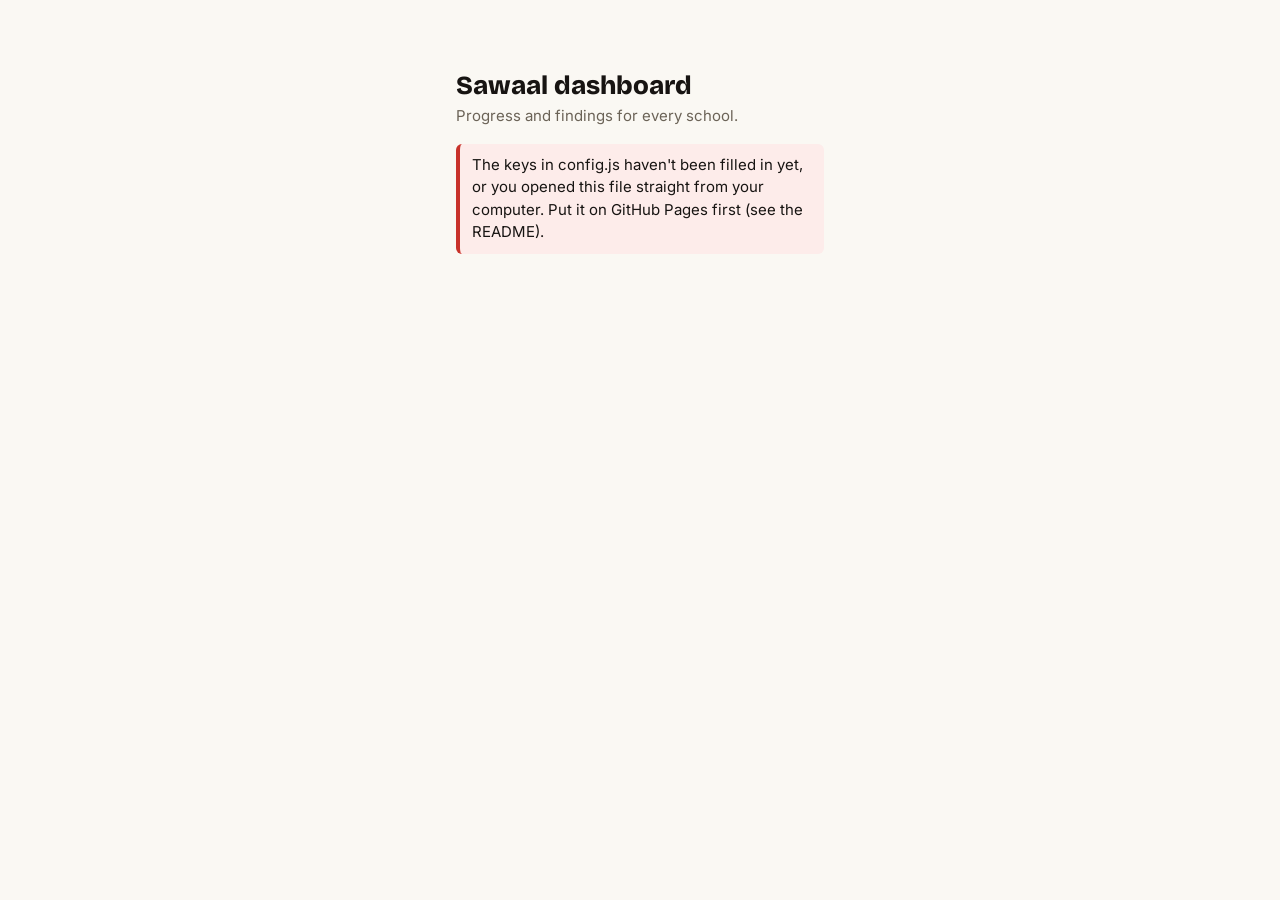
==== dashboard.html @ 16f04bfe "Add files via upload" ====
<!DOCTYPE html>
<html lang="en">
<head>
<meta charset="utf-8">
<meta name="viewport" content="width=device-width, initial-scale=1">
<meta name="robots" content="noindex">
<title>Sawaal dashboard</title>
<link rel="preconnect" href="https://fonts.googleapis.com">
<link rel="stylesheet" href="https://fonts.googleapis.com/css2?family=Bricolage+Grotesque:wght@700;800&family=Inter:wght@400;500;600;700&display=swap">
<script src="config.js"></script>
<script src="courses.js"></script>
<script src="sawaal.js" data-course="dashboard"></script>
<style>
:root{
  --ink:#171412;--slate:#1B2430;--page:#FAF8F3;--card:#FFFFFF;--rule:#E4DED2;--muted:#6B6357;
  --gold:#FFB703;--gold-ink:#231B08;--red:#C8322A;--teal:#0F7B6C;--mint:#E8F5F1;--blush:#FDECEA;--soft:#F3EFE6;--amber:#FFF4DC;--bar:#2F6FB0;--bar2:#E08A00;
  --disp:"Bricolage Grotesque","Trebuchet MS",sans-serif;--body:Inter,system-ui,-apple-system,"Segoe UI",sans-serif;
}
@media (prefers-color-scheme: dark){:root{--ink:#F1EDE4;--page:#13120F;--card:#1D1B17;--rule:#36312A;--muted:#ADA493;--soft:#28251F;--mint:#15302A;--blush:#3A1E1B;--amber:#3A2E12;--red:#F07D74;--teal:#5CC7B4;--bar:#6FA8E0;--bar2:#F2B04D}}
*{box-sizing:border-box}html,body{margin:0}
body{background:var(--page);color:var(--ink);font:15px/1.5 var(--body);-webkit-font-smoothing:antialiased}
button,input,select{font:inherit;color:inherit}
.top{background:var(--slate);color:#fff;padding:12px 16px}
.top .in{max-width:1180px;margin:0 auto;display:flex;align-items:center;gap:10px;flex-wrap:wrap}
.top .brand{font:800 20px var(--disp);margin-right:auto}
.top .brand small{font:500 13px var(--body);color:#9FB0C6;margin-left:6px}
.top select{background:#2A3849;color:#fff;border:1px solid #3E4E63;border-radius:8px;padding:7px 10px;max-width:100%}
.top button{background:transparent;color:#fff;border:1px solid rgba(255,255,255,.45);border-radius:8px;padding:6px 11px;font-weight:600;font-size:13px;cursor:pointer}
.filters{background:var(--card);border-bottom:1px solid var(--rule)}
.filters .in{max-width:1180px;margin:0 auto;padding:10px 16px;display:flex;gap:10px;flex-wrap:wrap;align-items:end}
.filters label{display:block;font-size:12px;font-weight:600;color:var(--muted);margin-bottom:3px}
.filters>.in>div{min-width:0;max-width:100%}
select,input[type=password],input[type=text]{background:var(--card);border:1.5px solid var(--rule);border-radius:8px;padding:8px 10px;max-width:100%}
.tabs{background:var(--card);border-bottom:1px solid var(--rule);overflow-x:auto;position:sticky;top:0;z-index:5}
.tabs .in{max-width:1180px;margin:0 auto;display:flex;gap:2px;padding:0 10px}
.tabs button{background:none;border:0;border-bottom:3px solid transparent;padding:12px 14px;font-weight:600;color:var(--muted);cursor:pointer;white-space:nowrap}
.tabs button.on{color:var(--ink);border-bottom-color:var(--gold)}
main{max-width:1180px;margin:0 auto;padding:22px 16px 80px}
h1{font:800 26px/1.2 var(--disp);margin:0 0 4px}
h2{font:800 20px/1.25 var(--disp);margin:0 0 8px}
h3{font-size:15px;margin:0 0 8px}
.sub{color:var(--muted);margin:0 0 16px}
.card{background:var(--card);border:1px solid var(--rule);border-radius:12px;padding:18px;margin-bottom:16px}
.grid{display:grid;gap:14px}.g2{grid-template-columns:repeat(auto-fit,minmax(320px,1fr))}.g3{grid-template-columns:repeat(auto-fit,minmax(230px,1fr))}.g5{grid-template-columns:repeat(auto-fit,minmax(150px,1fr))}
.stat{background:var(--card);border:1px solid var(--rule);border-radius:12px;padding:14px 16px}
.stat b{display:block;font:800 30px/1.1 var(--disp)}.stat span{color:var(--muted);font-size:13px}
.btn{display:inline-flex;align-items:center;gap:6px;background:var(--gold);color:var(--gold-ink);border:0;border-radius:9px;padding:9px 14px;font-weight:600;cursor:pointer;text-decoration:none}
.btn.alt{background:var(--soft);color:var(--ink)}
.tablewrap{overflow-x:auto;border:1px solid var(--rule);border-radius:10px;background:var(--card);margin-bottom:18px}
table{border-collapse:collapse;width:100%;font-size:14px}
th,td{text-align:left;padding:9px 11px;border-bottom:1px solid var(--rule);vertical-align:top}
th{font-size:12.5px;color:var(--muted);font-weight:600;background:var(--soft);white-space:nowrap}
tr:last-child td{border-bottom:0}
tr.click{cursor:pointer}tr.click:hover td{background:var(--soft)}tr.sel td{background:var(--amber)}
td.num,th.num{text-align:right;font-variant-numeric:tabular-nums;white-space:nowrap}
.pill{display:inline-block;font-size:12px;font-weight:600;padding:2px 9px;border-radius:20px;background:var(--soft);white-space:nowrap}
.pill.ok{background:var(--mint);color:var(--teal)}.pill.bad{background:var(--blush);color:var(--red)}
.prog{display:flex;align-items:center;gap:8px;min-width:130px}
.prog .t{height:7px;background:var(--soft);border-radius:6px;flex:1;overflow:hidden}.prog .t i{display:block;height:100%;background:var(--teal)}
.prog span{font-size:12.5px;color:var(--muted);white-space:nowrap}
.finding{border-left:4px solid var(--gold);background:var(--card);border-radius:0 10px 10px 0;padding:14px 16px;font-size:16px;line-height:1.45}
.finding b{font:800 20px var(--disp)}
.bars{display:grid;grid-template-columns:auto 1fr auto;gap:5px 10px;align-items:center;font-size:13.5px}
.bars .lb{color:var(--muted);white-space:nowrap}.bars .tr{height:14px;background:var(--soft);border-radius:4px;overflow:hidden}
.bars .tr i{display:block;height:100%;background:var(--bar);border-radius:4px}.bars .tr i.b2{background:var(--bar2)}
.bars .v{font-variant-numeric:tabular-nums;text-align:right;min-width:2.5em}
.legend{display:flex;gap:14px;font-size:12.5px;color:var(--muted);margin:4px 0 10px}
.legend i{display:inline-block;width:10px;height:10px;border-radius:2px;margin-right:5px;vertical-align:-1px}
.quote{border-bottom:1px solid var(--rule);padding:10px 0}.quote:last-child{border-bottom:0}
.quote .who{font-size:12.5px;color:var(--muted);margin-bottom:2px}.quote .txt{white-space:pre-wrap;word-break:break-word}
.chips{display:flex;flex-wrap:wrap;gap:6px}.chip{background:var(--soft);border-radius:20px;padding:4px 11px;font-weight:600;font-size:13.5px}
.muted{color:var(--muted)}.small{font-size:13px}
.note{background:var(--amber);border-radius:8px;padding:10px 12px;font-size:13.5px;margin-bottom:16px}
.err{background:var(--blush);border-left:4px solid var(--red);padding:10px 12px;border-radius:6px;margin:12px 0}
.empty{color:var(--muted);text-align:center;padding:36px 12px}
.code{font-family:ui-monospace,Menlo,Consolas,monospace;font-weight:700;letter-spacing:.04em}
.hide{display:none!important}
.auth{max-width:400px;margin:70px auto;padding:0 16px}
.auth label{display:block;font-weight:600;margin:14px 0 5px}.auth input{width:100%}
.auth .btn{width:100%;justify-content:center;margin-top:16px;padding:12px}
@media (max-width:640px){h1{font-size:22px}.top .brand small{display:none}}
</style>
</head>
<body>

<div id="vLogin" class="auth hide">
  <h1>Sawaal dashboard</h1>
  <p class="sub">Progress and findings for every school.</p>
  <form id="fLogin">
    <label for="pw">Dashboard password</label>
    <input id="pw" type="password" autocomplete="current-password" required>
    <button class="btn" type="submit" id="pwBtn">Open dashboard</button>
    <div id="pwErr" class="err hide"></div>
  </form>
</div>

<div id="vApp" class="hide">
  <div class="top"><div class="in">
    <div class="brand">Sawaal<small>dashboard</small></div>
    <select id="course" aria-label="Course"></select>
    <button id="refresh" type="button">Refresh</button>
    <button id="logout" type="button">Lock</button>
  </div></div>
  <div class="filters"><div class="in">
    <div><label for="school">School</label><select id="school"></select></div>
    <div><label for="cls">Class</label><select id="cls"></select></div>
    <div class="small muted" id="loaded" style="margin-left:auto;align-self:center"></div>
  </div></div>
  <div class="tabs"><div class="in" id="tabs">
    <button data-tab="overview" class="on">Overview</button>
    <button data-tab="findings">Findings</button>
    <button data-tab="students">Students</button>
    <button data-tab="download">Download</button>
  </div></div>
  <main id="out"></main>
</div>

<script>
(function () {
  "use strict";
  var api = Sawaal.api;
  var $ = function (id) { return document.getElementById(id); };
  var COURSES = (window.SAWAAL_COURSES || []).filter(function (c) { return c && c.id; });
  var PW_KEY = "sawaal.dashpw";
  var S = { pw: null, course: null, school: "", cls: "", tab: "overview", data: null, student: null, freeText: null };

  function esc(s) { return String(s == null ? "" : s).replace(/[&<>"']/g, function (c) { return { "&": "&amp;", "<": "&lt;", ">": "&gt;", '"': "&quot;", "'": "&#39;" }[c]; }); }
  function answerText(a) { if (a == null) return ""; if (typeof a === "string") return a; if (Array.isArray(a)) return a.join(", "); return JSON.stringify(a); }
  function num(v) { if (v == null || v === "") return null; if (typeof v === "number") return v; var m = String(v).match(/-?\d+(\.\d+)?/); return m ? parseFloat(m[0]) : null; }
  function when(ts) {
    if (!ts) return "";
    var mins = Math.round((Date.now() - new Date(ts)) / 60000);
    if (mins < 1) return "just now"; if (mins < 60) return mins + " min ago";
    if (mins < 1440) return Math.round(mins / 60) + " h ago"; if (mins < 20160) return Math.round(mins / 1440) + " days ago";
    return new Date(ts).toLocaleDateString();
  }
  function pct(a, b) { return b ? Math.round(a / b * 100) + "%" : "–"; }
  function median(v) { if (!v.length) return null; var s = v.slice().sort(function (a, b) { return a - b; }), m = Math.floor(s.length / 2); return s.length % 2 ? s[m] : (s[m - 1] + s[m]) / 2; }
  function fmt(n) { return n == null ? "–" : (Math.round(n * 10) / 10).toString(); }
  function sget(k) { try { return localStorage.getItem(k); } catch (e) { return null; } }
  function sset(k, v) { try { if (v == null) localStorage.removeItem(k); else localStorage.setItem(k, v); } catch (e) {} }
  function course() { return COURSES.find(function (c) { return c.id === S.course; }) || { id: S.course, title: S.course, insights: {} }; }
  function bars(items, pair) {
    var max = 1; items.forEach(function (i) { max = Math.max(max, i.value || 0, i.value2 || 0); });
    return '<div class="bars">' + items.map(function (i) {
      return '<div class="lb">' + esc(i.label) + '</div><div><div class="tr"><i style="width:' + Math.round((i.value || 0) / max * 100) + '%"></i></div>' +
        (pair ? '<div class="tr" style="margin-top:3px"><i class="b2" style="width:' + Math.round((i.value2 || 0) / max * 100) + '%"></i></div>' : "") +
        '</div><div class="v">' + (i.value || 0) + (pair ? "<br>" + (i.value2 || 0) : "") + "</div>";
    }).join("") + "</div>";
  }
  function progressBar(p, screens) {
    if (!p) return '<span class="pill">Not started</span>';
    if (p.completed_at) return '<span class="pill ok">Finished</span>';
    var at = Math.min((p.screen || 0) + 1, screens || 1), w = screens ? Math.round(at / screens * 100) : 0;
    return '<div class="prog"><div class="t"><i style="width:' + w + '%"></i></div><span>' + (screens ? at + "/" + screens : "started") + "</span></div>";
  }
  function csvDownload(name, rows) {
    var text = "﻿" + rows.map(function (r) { return r.map(function (c) { return '"' + String(c == null ? "" : c).replace(/"/g, '""') + '"'; }).join(","); }).join("\n");
    var a = document.createElement("a");
    a.href = URL.createObjectURL(new Blob([text], { type: "text/csv;charset=utf-8" })); a.download = name;
    document.body.appendChild(a); a.click(); setTimeout(function () { URL.revokeObjectURL(a.href); a.remove(); }, 800);
  }

  /* ================= sign in ================= */
  function showLogin(msg) {
    $("vApp").classList.add("hide"); $("vLogin").classList.remove("hide");
    $("pwErr").textContent = msg || ""; $("pwErr").classList.toggle("hide", !msg);
    $("pw").focus();
  }
  $("fLogin").addEventListener("submit", function (e) {
    e.preventDefault();
    S.pw = $("pw").value; $("pwBtn").disabled = true; $("pwBtn").textContent = "Opening…";
    load().then(function () { sset(PW_KEY, S.pw); }, function () {}).then(function () { $("pwBtn").disabled = false; $("pwBtn").textContent = "Open dashboard"; });
  });
  $("logout").onclick = function () { sset(PW_KEY, null); S.pw = null; S.data = null; $("pw").value = ""; showLogin(); };
  $("refresh").onclick = function () { load(); };

  /* ================= data ================= */
  function load() {
    $("loaded").textContent = "Loading…";
    return api.rpc("sawaal_dashboard", { p_password: S.pw, p_course: S.course }, { timeout: 30000 }).then(function (d) {
      prepare(d);
      $("vLogin").classList.add("hide"); $("vApp").classList.remove("hide");
      $("loaded").textContent = "Updated " + new Date().toLocaleTimeString([], { hour: "2-digit", minute: "2-digit" });
      fillCourses(); fillFilters(); render();
    }, function (err) {
      $("loaded").textContent = "";
      if (/wrong_password|password_not_set/.test(err.code)) { sset(PW_KEY, null); showLogin(api.friendly(err)); }
      else if (!S.data) showLogin(api.friendly(err));
      else $("out").innerHTML = '<div class="err">' + esc(api.friendly(err)) + "</div>";
      throw err;
    });
  }

  function prepare(d) {
    var D = { students: d.students || [], progress: d.progress || [], answers: d.answers || [], byId: {}, schools: [], schoolByKey: {}, prog: {}, courseIds: {} };
    // Group schools by their normalised name; show the most common spelling.
    var spell = {};
    D.students.forEach(function (s) {
      D.byId[s.id] = s;
      var k = s.school_key; spell[k] = spell[k] || {}; spell[k][s.school] = (spell[k][s.school] || 0) + 1;
    });
    Object.keys(spell).forEach(function (k) {
      var names = spell[k], best = Object.keys(names).sort(function (a, b) { return names[b] - names[a] || a.localeCompare(b); })[0];
      var sc = { key: k, name: best }; D.schools.push(sc); D.schoolByKey[k] = sc;
    });
    D.schools.sort(function (a, b) { return a.name.localeCompare(b.name); });
    D.students.forEach(function (s) { s._school = D.schoolByKey[s.school_key].name; });
    D.progress.forEach(function (p) { D.courseIds[p.course] = true; (D.prog[p.course] = D.prog[p.course] || {})[p.student_id] = p; });
    S.data = D;
  }

  function fillCourses() {
    var ids = COURSES.map(function (c) { return c.id; });
    Object.keys(S.data.courseIds).forEach(function (id) { if (ids.indexOf(id) < 0) ids.push(id); });
    if (!ids.length) ids = ["(none)"];
    $("course").innerHTML = ids.map(function (id) {
      var c = COURSES.find(function (x) { return x.id === id; });
      return '<option value="' + esc(id) + '">' + esc(c ? c.title : id) + "</option>";
    }).join("");
    $("course").value = S.course;
  }
  function classesIn(schoolKey) {
    var seen = {};
    S.data.students.forEach(function (s) { if (!schoolKey || s.school_key === schoolKey) seen[s.class] = true; });
    return Object.keys(seen).sort(function (a, b) { return (parseInt(a, 10) || 99) - (parseInt(b, 10) || 99) || a.localeCompare(b); });
  }
  function fillFilters() {
    if (S.school && !S.data.schoolByKey[S.school]) S.school = "";
    $("school").innerHTML = '<option value="">All schools (' + S.data.schools.length + ")</option>" +
      S.data.schools.map(function (s) { return '<option value="' + esc(s.key) + '">' + esc(s.name) + "</option>"; }).join("");
    $("school").value = S.school;
    var cl = classesIn(S.school);
    if (S.cls && cl.indexOf(S.cls) < 0) S.cls = "";
    $("cls").innerHTML = '<option value="">All classes</option>' + cl.map(function (c) { return '<option value="' + esc(c) + '">Class ' + esc(c) + "</option>"; }).join("");
    $("cls").value = S.cls;
  }
  $("course").onchange = function () { S.course = this.value; S.student = null; S.freeText = null; load(); };
  $("school").onchange = function () { S.school = this.value; S.cls = ""; S.student = null; fillFilters(); render(); };
  $("cls").onchange = function () { S.cls = this.value; S.student = null; render(); };
  document.querySelectorAll("#tabs button").forEach(function (b) {
    b.onclick = function () { S.tab = b.dataset.tab; document.querySelectorAll("#tabs button").forEach(function (x) { x.classList.toggle("on", x === b); }); render(); };
  });
  function goTab(t) { document.querySelector('#tabs button[data-tab="' + t + '"]').click(); }

  // Students matching the School and Class filters.
  function inScope(s) { return (!S.school || s.school_key === S.school) && (!S.cls || s.class === S.cls); }
  function scopeStudents() { return S.data.students.filter(inScope); }
  function scopeAnswers() { return S.data.answers.filter(function (r) { var s = S.data.byId[r.student_id]; return s && inScope(s); }); }
  function scopeName() {
    var n = S.school ? S.data.schoolByKey[S.school].name : "All schools";
    return n + (S.cls ? ", Class " + S.cls : "");
  }
  function whoLabel(s) { return (s.name ? s.name + " · " : "") + (S.school ? "" : s._school + " · ") + "Class " + s.class + " · " + s.code; }

  /* ================= render ================= */
  function render() {
    window.scrollTo(0, 0);
    var f = { overview: renderOverview, findings: renderFindings, students: renderStudents, download: renderDownload }[S.tab];
    try { f(); } catch (e) { console.error(e); $("out").innerHTML = '<div class="err">Something went wrong drawing this page: ' + esc(e.message) + "</div>"; }
  }

  // Summary numbers for a group of students on the current course.
  function summarise(students, answersBySid) {
    var c = course(), ins = c.insights || {}, prog = S.data.prog[S.course] || {};
    var started = 0, finished = 0, last = null;
    students.forEach(function (s) {
      var p = prog[s.id]; if (p) { started++; if (p.completed_at) finished++; }
      if (!last || s.last_seen > last) last = s.last_seen;
    });
    var scores = (ins.scored || []).map(function (sc) {
      var v = []; students.forEach(function (s) { var r = (answersBySid[s.id] || {})[sc.id]; if (r) { var x = num(r.correct); if (x == null) x = num(r.answer); if (x != null) v.push(x); } });
      return median(v);
    });
    var pp = (ins.prePost || []).filter(function (p) { return p.type !== "choice"; }).map(function (p) {
      var a = [], b = [];
      students.forEach(function (s) { var m = answersBySid[s.id] || {}; var x = m[p.pre] && num(m[p.pre].answer), y = m[p.post] && num(m[p.post].answer); if (x != null && y != null) { a.push(x); b.push(y); } });
      if (!a.length) return null;
      var avg = function (v) { return v.reduce(function (t, x) { return t + x; }, 0) / v.length; };
      return { pre: avg(a), post: avg(b) };
    });
    return { n: students.length, started: started, finished: finished, last: last, scores: scores, pp: pp };
  }
  function answersBySid() {
    var m = {}; S.data.answers.forEach(function (r) { (m[r.student_id] = m[r.student_id] || {})[r.item] = r; }); return m;
  }

  function renderOverview() {
    var c = course(), ins = c.insights || {}, students = scopeStudents(), abs = answersBySid();
    var tot = summarise(students, abs);
    var week = students.filter(function (s) { return Date.now() - new Date(s.last_seen) < 7 * 864e5; }).length;
    var html = "<h1>" + esc(scopeName()) + '</h1><p class="sub">' + esc(c.title || c.id) + ". Pick a school above to see one school, or click a row below.</p>";
    html += '<div class="grid g5" style="margin-bottom:22px">' +
      (S.school ? "" : '<div class="stat"><b>' + S.data.schools.length + "</b><span>schools</span></div>") +
      '<div class="stat"><b>' + tot.n + "</b><span>students signed up</span></div>" +
      '<div class="stat"><b>' + tot.started + "</b><span>started this course</span></div>" +
      '<div class="stat"><b>' + tot.finished + "</b><span>finished it (" + pct(tot.finished, tot.started) + ")</span></div>" +
      '<div class="stat"><b>' + week + "</b><span>active in the last 7 days</span></div></div>";

    // One row per school (all schools), or per class (one school).
    var groups = [];
    if (!S.school) S.data.schools.forEach(function (sc) { groups.push({ key: sc.key, label: sc.name, list: students.filter(function (s) { return s.school_key === sc.key; }) }); });
    else classesIn(S.school).forEach(function (cl) { if (!S.cls || S.cls === cl) groups.push({ key: cl, label: "Class " + cl, list: students.filter(function (s) { return s.class === cl; }) }); });
    groups = groups.filter(function (g) { return g.list.length; });
    var likert = (ins.prePost || []).filter(function (p) { return p.type !== "choice"; });
    if (!groups.length) { $("out").innerHTML = html + '<div class="card empty">No students yet. Share a course link and they\'ll appear here as soon as someone signs in.</div>'; return; }

    html += "<h2>" + (S.school ? "Class by class" : "School by school") + '</h2><p class="sub">' +
      ((ins.scored || []).length ? "Scores are the median (middle) student. " : "") +
      (likert.length ? "Before → after is the average self-rating out of 5 at the start and end." : "") + "</p>";
    html += '<div class="tablewrap"><table><thead><tr><th>' + (S.school ? "Class" : "School") + '</th><th class="num">Students</th><th class="num">Started</th><th class="num">Finished</th>' +
      (ins.scored || []).map(function (s) { return '<th class="num" title="' + esc(s.label) + '">' + esc(s.label) + (s.max ? " /" + s.max : "") + "</th>"; }).join("") +
      likert.map(function (p) { return '<th class="num" title="' + esc(p.label) + '">' + esc(p.label.charAt(0).toUpperCase() + p.label.slice(1)) + "</th>"; }).join("") +
      "<th>Last active</th></tr></thead><tbody>";
    groups.forEach(function (g) {
      var s = summarise(g.list, abs);
      html += '<tr class="click" data-key="' + esc(g.key) + '"><td><b>' + esc(g.label) + '</b></td><td class="num">' + s.n + '</td><td class="num">' + s.started +
        '</td><td class="num">' + s.finished + ' <span class="muted small">' + pct(s.finished, s.started) + "</span></td>" +
        s.scores.map(function (v) { return '<td class="num">' + fmt(v) + "</td>"; }).join("") +
        s.pp.map(function (v) { return '<td class="num">' + (v ? fmt(v.pre) + " → <b>" + fmt(v.post) + "</b>" : "–") + "</td>"; }).join("") +
        '<td class="small muted">' + esc(when(s.last)) + "</td></tr>";
    });
    html += "</tbody></table></div>";
    $("out").innerHTML = html;
    $("out").querySelectorAll("tr[data-key]").forEach(function (tr) {
      tr.onclick = function () {
        if (!S.school) { S.school = tr.dataset.key; S.cls = ""; } else S.cls = tr.dataset.key;
        fillFilters(); render();
      };
    });
  }

  /* ---- analysis: turns answers into findings, driven by the course's "insights" ---- */
  function analyse(ins, answers) {
    var by = {};
    answers.forEach(function (r) { (by[r.student_id] = by[r.student_id] || {})[r.item] = r; });
    var sids = Object.keys(by);
    var label = function (sid) { var s = S.data.byId[sid]; return s ? whoLabel(s) : "unknown"; };
    var val = function (sid, item) { var r = by[sid][item]; return r ? r.answer : undefined; };
    var score = function (sid, item) { var r = by[sid][item]; if (!r) return null; var c = num(r.correct); return c != null ? c : num(r.answer); };
    var out = { n: sids.length, headlines: [], gaps: [], scores: [], prePost: [], struggled: [], freeText: [] };

    (ins.gapChecks || []).forEach(function (g) {
      var both = 0, high = 0, list = [];
      sids.forEach(function (sid) {
        var c = num(val(sid, g.confidence)), p = score(sid, g.performance);
        if (c == null || p == null) return; both++;
        if (c >= (g.high || 4)) { high++; if (p < g.below) list.push(label(sid)); }
      });
      out.gaps.push({ check: g, both: both, high: high, gap: list });
      if (both) out.headlines.push({ w: 3, html: "<b>" + high + " of " + both + "</b> students rated themselves 4 or 5 on " + esc(g.confidenceLabel) + ". <b>" + list.length + "</b> of them scored below " + esc(g.below) + " on " + esc(g.performanceLabel) + "." });
    });
    (ins.counts || []).forEach(function (c) {
      var answered = 0, hit = 0;
      sids.forEach(function (sid) { var v = val(sid, c.item); if (v == null || v === "") return; answered++; if ((c.values || []).indexOf(String(v)) !== -1) hit++; });
      if (answered) out.headlines.push({ w: 2, html: "<b>" + hit + " of " + answered + "</b> students " + esc(c.label) + "." });
    });
    (ins.prePost || []).forEach(function (pp) {
      var pairs = sids.filter(function (sid) { return val(sid, pp.pre) != null && val(sid, pp.post) != null; });
      var res = { def: pp, n: pairs.length };
      if (pp.type === "choice") {
        var o = {};
        pairs.forEach(function (sid) {
          var a = String(val(sid, pp.pre)), b = String(val(sid, pp.post));
          o[a] = o[a] || { label: a, value: 0, value2: 0 }; o[a].value++;
          o[b] = o[b] || { label: b, value: 0, value2: 0 }; o[b].value2++;
        });
        res.options = Object.keys(o).map(function (k) { return o[k]; });
        if (pp.highlight && pairs.length) { var h = o[pp.highlight] || { value: 0, value2: 0 }; out.headlines.push({ w: 2, html: "Students choosing “" + esc(pp.highlight) + "” went from <b>" + h.value + "</b> before to <b>" + h.value2 + "</b> after (of " + pairs.length + ")." }); }
      } else {
        var preHigh = 0, postHigh = 0, preSum = 0, postSum = 0;
        var dist = [1, 2, 3, 4, 5].map(function (k) { return { label: String(k), value: 0, value2: 0 }; });
        pairs.forEach(function (sid) {
          var a = num(val(sid, pp.pre)), b = num(val(sid, pp.post));
          if (a >= 4) preHigh++; if (b >= 4) postHigh++; preSum += a; postSum += b;
          if (dist[a - 1]) dist[a - 1].value++; if (dist[b - 1]) dist[b - 1].value2++;
        });
        res.options = dist; res.preMean = pairs.length ? preSum / pairs.length : null; res.postMean = pairs.length ? postSum / pairs.length : null;
        if (pairs.length) out.headlines.push({ w: 1, html: "Students rating themselves 4 or 5 on " + esc(pp.label) + " went from <b>" + preHigh + "</b> to <b>" + postHigh + "</b> (of " + pairs.length + " who answered both)." });
      }
      out.prePost.push(res);
    });
    var scoredIds = {};
    (ins.scored || []).forEach(function (s) {
      scoredIds[s.id] = true;
      var vals = sids.map(function (sid) { return score(sid, s.id); }).filter(function (v) { return v != null; });
      var bucket = s.bucket || 1, max = s.max || Math.max.apply(null, vals.concat([1])), groups = [];
      for (var lo = 0; lo <= max; lo += bucket) { var hi = bucket === 1 ? lo : Math.min(max, lo + bucket - 1); groups.push({ label: bucket === 1 ? String(lo) : lo + "–" + hi, lo: lo, value: 0 }); }
      vals.forEach(function (v) { for (var i = groups.length - 1; i >= 0; i--) if (v >= groups[i].lo) { groups[i].value++; break; } });
      out.scores.push({ def: s, n: vals.length, groups: groups, median: median(vals), max: max });
    });
    // Any question saved with correct = 1 or 0 counts as graded.
    var items = {};
    answers.forEach(function (r) {
      if (scoredIds[r.item]) return;
      var it = items[r.item] = items[r.item] || { q: r.question || r.item, section: r.section, total: 0, wrong: 0, graded: true, wrongs: {} };
      var c = r.correct == null ? "" : String(r.correct);
      if (c !== "0" && c !== "1") { it.graded = false; return; }
      it.total++; if (c === "0") { it.wrong++; var w = answerText(r.answer); it.wrongs[w] = (it.wrongs[w] || 0) + 1; }
    });
    out.struggled = Object.keys(items).map(function (k) { return items[k]; }).filter(function (i) { return i.graded && i.total; }).map(function (i) {
      i.pctWrong = Math.round(i.wrong / i.total * 100); i.topWrong = Object.keys(i.wrongs).sort(function (a, b) { return i.wrongs[b] - i.wrongs[a]; })[0]; return i;
    }).sort(function (a, b) { return b.pctWrong - a.pctWrong || b.total - a.total; });
    (ins.freeText || []).forEach(function (f) {
      var list = [];
      sids.forEach(function (sid) { var t = answerText(val(sid, f.id)).trim(); if (t) list.push({ who: label(sid), text: t }); });
      out.freeText.push({ def: f, answers: list });
    });
    out.headlines.sort(function (a, b) { return b.w - a.w; });
    return out;
  }

  function renderFindings() {
    var c = course(), A = analyse(c.insights || {}, scopeAnswers());
    var html = "<h1>Findings: " + esc(scopeName()) + '</h1><p class="sub">' + esc(c.title || c.id) + ". What students actually answered, in plain sentences first.</p>";
    if (!A.n) { $("out").innerHTML = html + '<div class="card empty">No answers yet for this group.</div>'; return; }
    html += A.n < 10 ? '<div class="note">Based on ' + A.n + " student" + (A.n === 1 ? "" : "s") + ". With fewer than 10, read these as individual stories rather than trends.</div>" : '<p class="small muted">Based on ' + A.n + " students with answers.</p>";
    if (A.headlines.length) html += '<h2>Headlines</h2><div class="grid" style="margin-bottom:22px">' + A.headlines.slice(0, 6).map(function (h) { return '<div class="finding">' + h.html + "</div>"; }).join("") + "</div>";
    if (A.gaps.length) {
      html += '<h2>Confident but wrong</h2><p class="sub">Students who rated themselves highly but scored low on the matching activity. The riskiest combination with AI.</p><div class="grid g2" style="margin-bottom:22px">';
      A.gaps.forEach(function (g) {
        html += '<div class="card"><h3>Confident about ' + esc(g.check.confidenceLabel) + ", below " + esc(g.check.below) + " on " + esc(g.check.performanceLabel) + "</h3>" +
          (!g.both ? '<p class="muted small">Not enough answers yet.</p>' : !g.gap.length ? '<p class="muted small">Nobody. ' + g.high + " rated themselves highly and backed it up.</p>" :
            '<div class="chips">' + g.gap.map(function (w) { return '<span class="chip">' + esc(w) + "</span>"; }).join("") + "</div>") + "</div>";
      });
      html += "</div>";
    }
    if (A.scores.length) {
      html += '<h2>Activity scores</h2><p class="sub">How many students got each score.</p><div class="grid g3" style="margin-bottom:22px">';
      A.scores.forEach(function (s) {
        html += '<div class="card"><h3>' + esc(s.def.label) + "</h3>" + (!s.n ? '<p class="small muted">No one has done this yet.</p>' :
          '<p class="small muted" style="margin:0 0 10px">' + s.n + " students · median " + fmt(s.median) + " of " + s.max + "</p>" + bars(s.groups)) + "</div>";
      });
      html += "</div>";
    }
    if (A.prePost.length) {
      html += '<h2>Before and after</h2><p class="sub">The same questions at the start and the end, for students who answered both.</p><div class="legend"><span><i style="background:var(--bar)"></i>Before</span><span><i style="background:var(--bar2)"></i>After</span></div><div class="grid g2" style="margin-bottom:22px">';
      A.prePost.forEach(function (p) {
        html += '<div class="card"><h3>' + esc(p.def.label.charAt(0).toUpperCase() + p.def.label.slice(1)) + "</h3>" + (!p.n ? '<p class="muted small">No one has answered both yet.</p>' :
          '<p class="small muted" style="margin:0 0 10px">' + p.n + " students" + (p.def.type !== "choice" ? " · average " + p.preMean.toFixed(1) + " → " + p.postMean.toFixed(1) + " out of 5" : "") + "</p>" + bars(p.options, true)) + "</div>";
      });
      html += "</div>";
    }
    if (A.struggled.length) {
      html += '<h2>Where students struggled</h2><p class="sub">Graded questions, most often answered wrong.</p><div class="tablewrap"><table><thead><tr><th>Question</th><th class="num">Got it wrong</th><th>Most common wrong answer</th></tr></thead><tbody>' +
        A.struggled.slice(0, 12).map(function (i) { return "<tr><td>" + esc(i.q) + '<div class="small muted">' + esc(i.section || "") + '</div></td><td class="num"><b>' + i.pctWrong + '%</b><div class="small muted">of ' + i.total + "</div></td><td>" + esc(i.topWrong || "–") + "</td></tr>"; }).join("") + "</tbody></table></div>";
    }
    if (A.freeText.length) {
      if (!S.freeText || !A.freeText.find(function (f) { return f.def.id === S.freeText; })) S.freeText = A.freeText[0].def.id;
      var ft = A.freeText.find(function (f) { return f.def.id === S.freeText; });
      html += '<h2>What students wrote</h2><p class="sub">Please read these: now and then a student writes something that needs a trusted adult to follow up.</p>' +
        '<p><select id="ftPick" aria-label="Question">' + A.freeText.map(function (f) { return '<option value="' + esc(f.def.id) + '"' + (f.def.id === S.freeText ? " selected" : "") + ">" + esc(f.def.label) + " (" + f.answers.length + ")</option>"; }).join("") + "</select></p>" +
        '<div class="card">' + (ft.answers.length ? ft.answers.map(function (a) { return '<div class="quote"><div class="who">' + esc(a.who) + '</div><div class="txt">' + esc(a.text) + "</div></div>"; }).join("") : '<p class="muted">Nobody has answered this one yet.</p>') + "</div>";
    }
    if (!(c.insights && Object.keys(c.insights).length)) html += '<p class="small muted">This course has no "insights" in courses.js, so only graded questions are summarised here. Every answer is in the Students tab and the Download tab.</p>';
    $("out").innerHTML = html;
    if ($("ftPick")) $("ftPick").onchange = function () { S.freeText = this.value; renderFindings(); };
  }

  function renderStudents() {
    var c = course(), prog = S.data.prog[S.course] || {}, counts = {};
    S.data.answers.forEach(function (r) { counts[r.student_id] = (counts[r.student_id] || 0) + 1; });
    var list = scopeStudents().sort(function (a, b) {
      return a._school.localeCompare(b._school) || (parseInt(a.class, 10) || 99) - (parseInt(b.class, 10) || 99) || a.code.localeCompare(b.code);
    });
    var html = "<h1>Students: " + esc(scopeName()) + '</h1><p class="sub">Click a student to see everything they answered in ' + esc(c.title || c.id) + ". The secret key is also how you help a student who forgot theirs.</p>";
    if (!list.length) { $("out").innerHTML = html + '<div class="card empty">No students in this group yet.</div>'; return; }
    html += '<div class="tablewrap"><table><thead><tr>' + (S.school ? "" : "<th>School</th>") + '<th>Class</th><th>Name</th><th>Secret key</th><th>Progress</th><th class="num">Answers</th><th>Signed up</th><th>Last active</th></tr></thead><tbody>';
    list.forEach(function (s) {
      html += '<tr class="click' + (S.student === s.id ? " sel" : "") + '" data-id="' + s.id + '">' + (S.school ? "" : "<td>" + esc(s._school) + "</td>") +
        "<td>" + esc(s.class) + "</td><td>" + (s.name ? esc(s.name) : '<span class="muted">–</span>') + '</td><td class="code">' + esc(s.code) + "</td><td>" + progressBar(prog[s.id], c.screens) + '</td><td class="num">' + (counts[s.id] || 0) +
        '</td><td class="small muted">' + new Date(s.created_at).toLocaleDateString() + '</td><td class="small muted">' + esc(when(s.last_seen)) + "</td></tr>";
      if (S.student === s.id) html += '<tr><td colspan="8" style="background:var(--page)">' + studentDetail(s) + "</td></tr>";
    });
    html += "</tbody></table></div>";
    $("out").innerHTML = html;
    $("out").querySelectorAll("tr[data-id]").forEach(function (tr) { tr.onclick = function () { S.student = S.student === tr.dataset.id ? null : tr.dataset.id; renderStudents(); }; });
  }
  function studentDetail(s) {
    var rows = S.data.answers.filter(function (r) { return r.student_id === s.id; }).sort(function (a, b) { return a.answered_at < b.answered_at ? -1 : 1; });
    var others = Object.keys(S.data.prog).filter(function (cid) { return cid !== S.course && S.data.prog[cid][s.id]; });
    var html = '<div style="padding:6px 2px"><b>' + (s.name ? esc(s.name) + " · " : "") + esc(s._school) + " · Class " + esc(s.class) + ' · <span class="code">' + esc(s.code) + "</span></b>";
    if (others.length) html += '<div class="small muted">Also opened: ' + others.map(function (cid) { var c = COURSES.find(function (x) { return x.id === cid; }); return esc(c ? c.title : cid) + (S.data.prog[cid][s.id].completed_at ? " (finished)" : ""); }).join(", ") + "</div>";
    if (!rows.length) return html + '<p class="muted small">No answers in this course yet.</p></div>';
    html += '<div class="tablewrap" style="margin:10px 0 0"><table><thead><tr><th>Section</th><th>Question</th><th>Answer</th><th></th></tr></thead><tbody>';
    rows.forEach(function (r) {
      var mark = r.correct === "1" ? '<span class="pill ok">right</span>' : r.correct === "0" ? '<span class="pill bad">wrong</span>' : (r.correct ? '<span class="pill">' + esc(r.correct) + "</span>" : "");
      html += '<tr><td class="small muted">' + esc(r.section || "") + "</td><td>" + esc(r.question || r.item) + '</td><td style="white-space:pre-wrap;max-width:440px">' + esc(answerText(r.answer)) + "</td><td>" + mark + "</td></tr>";
    });
    return html + "</tbody></table></div></div>";
  }

  function renderDownload() {
    var c = course();
    $("out").innerHTML = "<h1>Download: " + esc(scopeName()) + '</h1><p class="sub">Spreadsheets you can open in Excel or Google Sheets. They follow the School and Class filters above.</p>' +
      '<div class="grid g2"><div class="card"><h2>Answers</h2><p>One row per answer, for ' + esc(c.title || c.id) + '.</p><button class="btn" id="dlA">Download answers</button></div>' +
      '<div class="card"><h2>Progress</h2><p>One row per student: where they got to in ' + esc(c.title || c.id) + '.</p><button class="btn" id="dlP">Download progress</button></div></div>';
    var stamp = new Date().toISOString().slice(0, 10), tag = (S.school || "all-schools") + (S.cls ? "-class-" + S.cls : "");
    $("dlA").onclick = function () {
      var rows = [["school", "class", "name", "secret_key", "section", "question_id", "question", "answer", "correct", "answered_at"]];
      scopeAnswers().forEach(function (r) { var s = S.data.byId[r.student_id]; rows.push([s._school, s.class, s.name || "", s.code, r.section, r.item, r.question, answerText(r.answer), r.correct, r.answered_at]); });
      csvDownload("sawaal-" + S.course + "-answers-" + tag + "-" + stamp + ".csv", rows);
    };
    $("dlP").onclick = function () {
      var prog = S.data.prog[S.course] || {};
      var rows = [["school", "class", "name", "secret_key", "status", "screen_reached", "total_screens", "started_at", "finished_at", "last_active"]];
      scopeStudents().forEach(function (s) { var p = prog[s.id]; rows.push([s._school, s.class, s.name || "", s.code, !p ? "not started" : p.completed_at ? "finished" : "in progress", p ? p.screen + 1 : "", c.screens || "", p ? p.started_at : "", p && p.completed_at ? p.completed_at : "", s.last_seen]); });
      csvDownload("sawaal-" + S.course + "-progress-" + tag + "-" + stamp + ".csv", rows);
    };
  }

  /* ================= start ================= */
  S.course = COURSES.length ? COURSES[0].id : null;
  if (!api.configured()) {
    $("vLogin").classList.remove("hide");
    $("fLogin").innerHTML = '<div class="err">The keys in config.js haven\'t been filled in yet, or you opened this file straight from your computer. Put it on GitHub Pages first (see the README).</div>';
  } else if (sget(PW_KEY)) { S.pw = sget(PW_KEY); load().catch(function () {}); }
  else showLogin();
})();
</script>
</body>
</html>
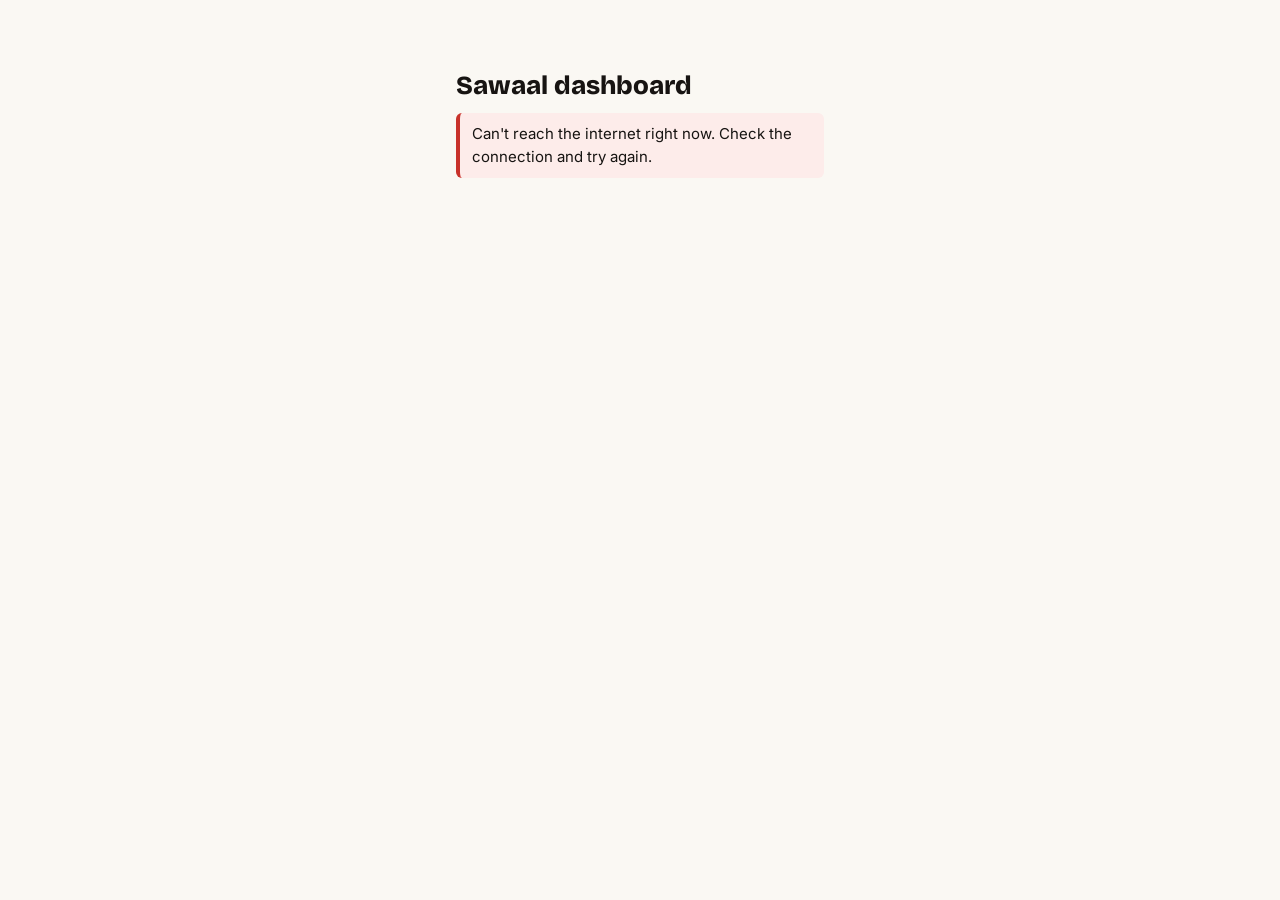
==== commit 0cd1d7d4: "Update dashboard.html" ====
--- a/dashboard.html
+++ b/dashboard.html
@@ -85,13 +85,7 @@
 
 <div id="vLogin" class="auth hide">
   <h1>Sawaal dashboard</h1>
-  <p class="sub">Progress and findings for every school.</p>
-  <form id="fLogin">
-    <label for="pw">Dashboard password</label>
-    <input id="pw" type="password" autocomplete="current-password" required>
-    <button class="btn" type="submit" id="pwBtn">Open dashboard</button>
-    <div id="pwErr" class="err hide"></div>
-  </form>
+  <div id="loginErr" class="err hide"></div>
 </div>
 
 <div id="vApp" class="hide">
@@ -99,7 +93,6 @@
     <div class="brand">Sawaal<small>dashboard</small></div>
     <select id="course" aria-label="Course"></select>
     <button id="refresh" type="button">Refresh</button>
-    <button id="logout" type="button">Lock</button>
   </div></div>
   <div class="filters"><div class="in">
     <div><label for="school">School</label><select id="school"></select></div>
@@ -121,8 +114,7 @@
   var api = Sawaal.api;
   var $ = function (id) { return document.getElementById(id); };
   var COURSES = (window.SAWAAL_COURSES || []).filter(function (c) { return c && c.id; });
-  var PW_KEY = "sawaal.dashpw";
-  var S = { pw: null, course: null, school: "", cls: "", tab: "overview", data: null, student: null, freeText: null };
+  var S = { course: null, school: "", cls: "", tab: "overview", data: null, student: null, freeText: null };
 
   function esc(s) { return String(s == null ? "" : s).replace(/[&<>"']/g, function (c) { return { "&": "&amp;", "<": "&lt;", ">": "&gt;", '"': "&quot;", "'": "&#39;" }[c]; }); }
   function answerText(a) { if (a == null) return ""; if (typeof a === "string") return a; if (Array.isArray(a)) return a.join(", "); return JSON.stringify(a); }
@@ -137,8 +129,6 @@
   function pct(a, b) { return b ? Math.round(a / b * 100) + "%" : "–"; }
   function median(v) { if (!v.length) return null; var s = v.slice().sort(function (a, b) { return a - b; }), m = Math.floor(s.length / 2); return s.length % 2 ? s[m] : (s[m - 1] + s[m]) / 2; }
   function fmt(n) { return n == null ? "–" : (Math.round(n * 10) / 10).toString(); }
-  function sget(k) { try { return localStorage.getItem(k); } catch (e) { return null; } }
-  function sset(k, v) { try { if (v == null) localStorage.removeItem(k); else localStorage.setItem(k, v); } catch (e) {} }
   function course() { return COURSES.find(function (c) { return c.id === S.course; }) || { id: S.course, title: S.course, insights: {} }; }
   function bars(items, pair) {
     var max = 1; items.forEach(function (i) { max = Math.max(max, i.value || 0, i.value2 || 0); });
@@ -155,38 +145,29 @@
     return '<div class="prog"><div class="t"><i style="width:' + w + '%"></i></div><span>' + (screens ? at + "/" + screens : "started") + "</span></div>";
   }
   function csvDownload(name, rows) {
-    var text = "﻿" + rows.map(function (r) { return r.map(function (c) { return '"' + String(c == null ? "" : c).replace(/"/g, '""') + '"'; }).join(","); }).join("\n");
+    var text = "\ufeff" + rows.map(function (r) { return r.map(function (c) { return '"' + String(c == null ? "" : c).replace(/"/g, '""') + '"'; }).join(","); }).join("\n");
     var a = document.createElement("a");
     a.href = URL.createObjectURL(new Blob([text], { type: "text/csv;charset=utf-8" })); a.download = name;
     document.body.appendChild(a); a.click(); setTimeout(function () { URL.revokeObjectURL(a.href); a.remove(); }, 800);
   }
 
-  /* ================= sign in ================= */
-  function showLogin(msg) {
+  function showError(msg) {
     $("vApp").classList.add("hide"); $("vLogin").classList.remove("hide");
-    $("pwErr").textContent = msg || ""; $("pwErr").classList.toggle("hide", !msg);
-    $("pw").focus();
-  }
-  $("fLogin").addEventListener("submit", function (e) {
-    e.preventDefault();
-    S.pw = $("pw").value; $("pwBtn").disabled = true; $("pwBtn").textContent = "Opening…";
-    load().then(function () { sset(PW_KEY, S.pw); }, function () {}).then(function () { $("pwBtn").disabled = false; $("pwBtn").textContent = "Open dashboard"; });
-  });
-  $("logout").onclick = function () { sset(PW_KEY, null); S.pw = null; S.data = null; $("pw").value = ""; showLogin(); };
+    $("loginErr").textContent = msg || ""; $("loginErr").classList.toggle("hide", !msg);
+  }
   $("refresh").onclick = function () { load(); };
 
   /* ================= data ================= */
   function load() {
     $("loaded").textContent = "Loading…";
-    return api.rpc("sawaal_dashboard", { p_password: S.pw, p_course: S.course }, { timeout: 30000 }).then(function (d) {
+    return api.rpc("sawaal_dashboard", { p_course: S.course }, { timeout: 30000 }).then(function (d) {
       prepare(d);
       $("vLogin").classList.add("hide"); $("vApp").classList.remove("hide");
       $("loaded").textContent = "Updated " + new Date().toLocaleTimeString([], { hour: "2-digit", minute: "2-digit" });
       fillCourses(); fillFilters(); render();
     }, function (err) {
       $("loaded").textContent = "";
-      if (/wrong_password|password_not_set/.test(err.code)) { sset(PW_KEY, null); showLogin(api.friendly(err)); }
-      else if (!S.data) showLogin(api.friendly(err));
+      if (!S.data) showError(api.friendly(err));
       else $("out").innerHTML = '<div class="err">' + esc(api.friendly(err)) + "</div>";
       throw err;
     });
@@ -512,10 +493,10 @@
   /* ================= start ================= */
   S.course = COURSES.length ? COURSES[0].id : null;
   if (!api.configured()) {
-    $("vLogin").classList.remove("hide");
-    $("fLogin").innerHTML = '<div class="err">The keys in config.js haven\'t been filled in yet, or you opened this file straight from your computer. Put it on GitHub Pages first (see the README).</div>';
-  } else if (sget(PW_KEY)) { S.pw = sget(PW_KEY); load().catch(function () {}); }
-  else showLogin();
+    showError("The keys in config.js haven't been filled in yet, or you opened this file straight from your computer. Put it on GitHub Pages first (see the README).");
+  } else {
+    load().catch(function () {});
+  }
 })();
 </script>
 </body>
